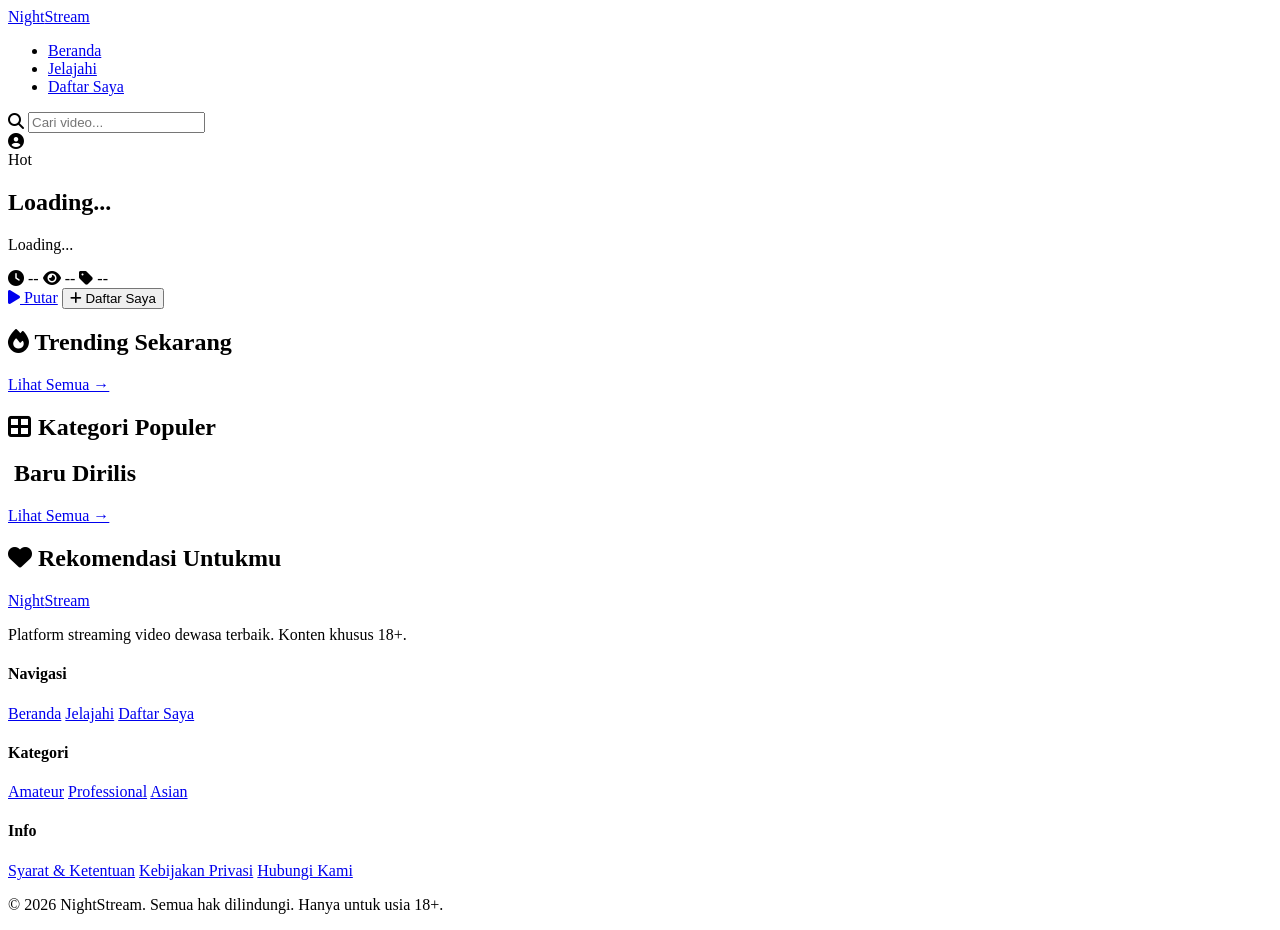
==== index.html @ c6332ea8 "Add main pages and core HTML" ====
<!DOCTYPE html>
<html lang="id">
<head>
  <meta charset="UTF-8" />
  <meta name="viewport" content="width=device-width, initial-scale=1.0" />
  <title>NightStream | Streaming Video Dewasa</title>
  <link rel="stylesheet" href="css/style.css" />
  <link rel="stylesheet" href="https://cdnjs.cloudflare.com/ajax/libs/font-awesome/6.5.0/css/all.min.css" />
</head>
<body>
  <!-- Navbar -->
  <nav class="navbar">
    <div class="nav-left">
      <a href="index.html" class="logo">Night<span>Stream</span></a>
      <ul class="nav-links">
        <li><a href="index.html" class="active">Beranda</a></li>
        <li><a href="pages/browse.html">Jelajahi</a></li>
        <li><a href="pages/mylist.html">Daftar Saya</a></li>
      </ul>
    </div>
    <div class="nav-right">
      <div class="search-box">
        <i class="fas fa-search"></i>
        <input type="text" id="searchInput" placeholder="Cari video..." />
      </div>
      <div class="user-menu">
        <i class="fas fa-user-circle"></i>
      </div>
    </div>
  </nav>

  <!-- Hero Section -->
  <section class="hero" id="hero">
    <div class="hero-overlay"></div>
    <div class="hero-content">
      <span class="badge">Hot</span>
      <h1 id="heroTitle">Loading...</h1>
      <p id="heroDesc">Loading...</p>
      <div class="hero-meta">
        <span id="heroDuration"><i class="fas fa-clock"></i> --</span>
        <span id="heroViews"><i class="fas fa-eye"></i> --</span>
        <span id="heroCategory"><i class="fas fa-tag"></i> --</span>
      </div>
      <div class="hero-actions">
        <a href="#" class="btn btn-primary" id="heroPlay"><i class="fas fa-play"></i> Putar</a>
        <button class="btn btn-secondary" id="heroAdd"><i class="fas fa-plus"></i> Daftar Saya</button>
      </div>
    </div>
  </section>

  <!-- Content Sections -->
  <main class="container">
    <!-- Trending -->
    <section class="section">
      <div class="section-header">
        <h2><i class="fas fa-fire"></i> Trending Sekarang</h2>
        <a href="pages/browse.html" class="see-all">Lihat Semua →</a>
      </div>
      <div class="video-grid" id="trendingGrid"></div>
    </section>

    <!-- Categories Preview -->
    <section class="section">
      <div class="section-header">
        <h2><i class="fas fa-th-large"></i> Kategori Populer</h2>
      </div>
      <div class="category-grid" id="categoryGrid"></div>
    </section>

    <!-- New Releases -->
    <section class="section">
      <div class="section-header">
        <h2><i class="fas fa-sparkles"></i> Baru Dirilis</h2>
        <a href="pages/browse.html?sort=newest" class="see-all">Lihat Semua →</a>
      </div>
      <div class="video-grid" id="newestGrid"></div>
    </section>

    <!-- Recommended -->
    <section class="section">
      <div class="section-header">
        <h2><i class="fas fa-heart"></i> Rekomendasi Untukmu</h2>
      </div>
      <div class="video-grid" id="recommendGrid"></div>
    </section>
  </main>

  <!-- Footer -->
  <footer class="footer">
    <div class="footer-content">
      <div class="footer-brand">
        <a href="index.html" class="logo">Night<span>Stream</span></a>
        <p>Platform streaming video dewasa terbaik. Konten khusus 18+.</p>
      </div>
      <div class="footer-links">
        <div>
          <h4>Navigasi</h4>
          <a href="index.html">Beranda</a>
          <a href="pages/browse.html">Jelajahi</a>
          <a href="pages/mylist.html">Daftar Saya</a>
        </div>
        <div>
          <h4>Kategori</h4>
          <a href="pages/browse.html?cat=amateur">Amateur</a>
          <a href="pages/browse.html?cat=professional">Professional</a>
          <a href="pages/browse.html?cat=asian">Asian</a>
        </div>
        <div>
          <h4>Info</h4>
          <a href="#">Syarat & Ketentuan</a>
          <a href="#">Kebijakan Privasi</a>
          <a href="#">Hubungi Kami</a>
        </div>
      </div>
    </div>
    <div class="footer-bottom">
      <p>© 2026 NightStream. Semua hak dilindungi. Hanya untuk usia 18+.</p>
    </div>
  </footer>

  <script src="data/videos.js"></script>
  <script src="js/components.js"></script>
  <script src="js/app.js"></script>
  <script>
    document.addEventListener('DOMContentLoaded', () => {
      initHomePage();
    });
  </script>
</body>
</html>
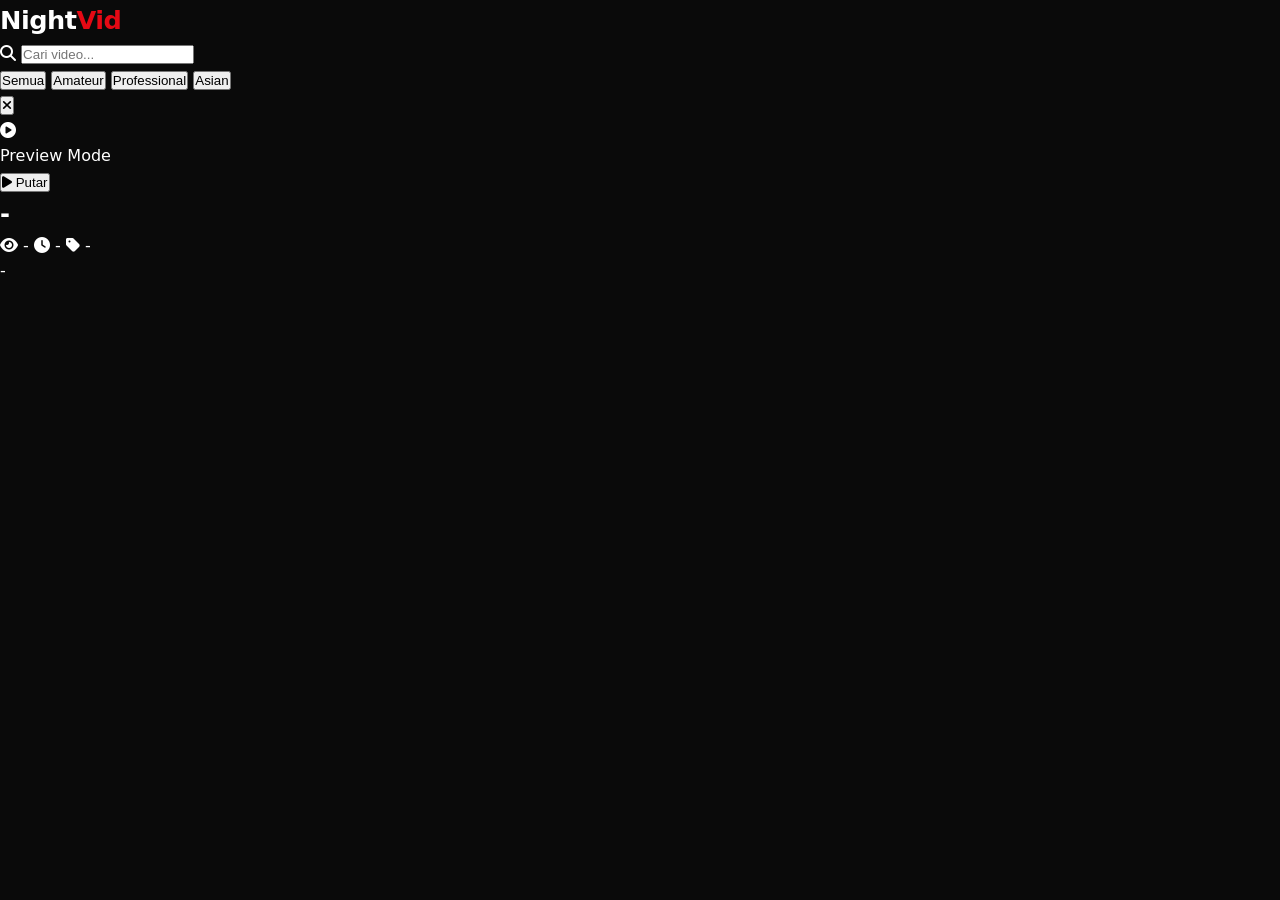
==== commit 57a71cd6: "Simplify site to Vidoy-style: single page, dark + pink, minimal UI" ====
--- a/index.html
+++ b/index.html
@@ -3,128 +3,55 @@
 <head>
   <meta charset="UTF-8" />
   <meta name="viewport" content="width=device-width, initial-scale=1.0" />
-  <title>NightStream | Streaming Video Dewasa</title>
+  <title>NightVid - Video Streaming</title>
   <link rel="stylesheet" href="css/style.css" />
   <link rel="stylesheet" href="https://cdnjs.cloudflare.com/ajax/libs/font-awesome/6.5.0/css/all.min.css" />
 </head>
 <body>
-  <!-- Navbar -->
-  <nav class="navbar">
-    <div class="nav-left">
-      <a href="index.html" class="logo">Night<span>Stream</span></a>
-      <ul class="nav-links">
-        <li><a href="index.html" class="active">Beranda</a></li>
-        <li><a href="pages/browse.html">Jelajahi</a></li>
-        <li><a href="pages/mylist.html">Daftar Saya</a></li>
-      </ul>
+  <header class="header">
+    <a href="index.html" class="logo">Night<span>Vid</span></a>
+    <div class="search-wrap">
+      <i class="fas fa-search"></i>
+      <input type="text" id="search" placeholder="Cari video..." />
     </div>
-    <div class="nav-right">
-      <div class="search-box">
-        <i class="fas fa-search"></i>
-        <input type="text" id="searchInput" placeholder="Cari video..." />
-      </div>
-      <div class="user-menu">
-        <i class="fas fa-user-circle"></i>
+  </header>
+
+  <main class="main">
+    <div class="toolbar">
+      <div class="tabs" id="tabs">
+        <button class="tab active" data-cat="all">Semua</button>
+        <button class="tab" data-cat="amateur">Amateur</button>
+        <button class="tab" data-cat="professional">Professional</button>
+        <button class="tab" data-cat="asian">Asian</button>
       </div>
     </div>
-  </nav>
 
-  <!-- Hero Section -->
-  <section class="hero" id="hero">
-    <div class="hero-overlay"></div>
-    <div class="hero-content">
-      <span class="badge">Hot</span>
-      <h1 id="heroTitle">Loading...</h1>
-      <p id="heroDesc">Loading...</p>
-      <div class="hero-meta">
-        <span id="heroDuration"><i class="fas fa-clock"></i> --</span>
-        <span id="heroViews"><i class="fas fa-eye"></i> --</span>
-        <span id="heroCategory"><i class="fas fa-tag"></i> --</span>
+    <div class="grid" id="grid"></div>
+  </main>
+
+  <div class="modal" id="modal">
+    <div class="modal-box">
+      <button class="close" id="closeBtn"><i class="fas fa-times"></i></button>
+      <div class="player" id="player">
+        <div class="player-inner">
+          <i class="fas fa-play-circle"></i>
+          <p>Preview Mode</p>
+          <button class="play-btn" id="playBtn"><i class="fas fa-play"></i> Putar</button>
+        </div>
       </div>
-      <div class="hero-actions">
-        <a href="#" class="btn btn-primary" id="heroPlay"><i class="fas fa-play"></i> Putar</a>
-        <button class="btn btn-secondary" id="heroAdd"><i class="fas fa-plus"></i> Daftar Saya</button>
+      <div class="info">
+        <h2 id="modalTitle">-</h2>
+        <div class="meta">
+          <span id="modalViews"><i class="fas fa-eye"></i> -</span>
+          <span id="modalDur"><i class="fas fa-clock"></i> -</span>
+          <span id="modalCat"><i class="fas fa-tag"></i> -</span>
+        </div>
+        <p id="modalDesc" class="desc">-</p>
       </div>
     </div>
-  </section>
-
-  <!-- Content Sections -->
-  <main class="container">
-    <!-- Trending -->
-    <section class="section">
-      <div class="section-header">
-        <h2><i class="fas fa-fire"></i> Trending Sekarang</h2>
-        <a href="pages/browse.html" class="see-all">Lihat Semua →</a>
-      </div>
-      <div class="video-grid" id="trendingGrid"></div>
-    </section>
-
-    <!-- Categories Preview -->
-    <section class="section">
-      <div class="section-header">
-        <h2><i class="fas fa-th-large"></i> Kategori Populer</h2>
-      </div>
-      <div class="category-grid" id="categoryGrid"></div>
-    </section>
-
-    <!-- New Releases -->
-    <section class="section">
-      <div class="section-header">
-        <h2><i class="fas fa-sparkles"></i> Baru Dirilis</h2>
-        <a href="pages/browse.html?sort=newest" class="see-all">Lihat Semua →</a>
-      </div>
-      <div class="video-grid" id="newestGrid"></div>
-    </section>
-
-    <!-- Recommended -->
-    <section class="section">
-      <div class="section-header">
-        <h2><i class="fas fa-heart"></i> Rekomendasi Untukmu</h2>
-      </div>
-      <div class="video-grid" id="recommendGrid"></div>
-    </section>
-  </main>
-
-  <!-- Footer -->
-  <footer class="footer">
-    <div class="footer-content">
-      <div class="footer-brand">
-        <a href="index.html" class="logo">Night<span>Stream</span></a>
-        <p>Platform streaming video dewasa terbaik. Konten khusus 18+.</p>
-      </div>
-      <div class="footer-links">
-        <div>
-          <h4>Navigasi</h4>
-          <a href="index.html">Beranda</a>
-          <a href="pages/browse.html">Jelajahi</a>
-          <a href="pages/mylist.html">Daftar Saya</a>
-        </div>
-        <div>
-          <h4>Kategori</h4>
-          <a href="pages/browse.html?cat=amateur">Amateur</a>
-          <a href="pages/browse.html?cat=professional">Professional</a>
-          <a href="pages/browse.html?cat=asian">Asian</a>
-        </div>
-        <div>
-          <h4>Info</h4>
-          <a href="#">Syarat & Ketentuan</a>
-          <a href="#">Kebijakan Privasi</a>
-          <a href="#">Hubungi Kami</a>
-        </div>
-      </div>
-    </div>
-    <div class="footer-bottom">
-      <p>© 2026 NightStream. Semua hak dilindungi. Hanya untuk usia 18+.</p>
-    </div>
-  </footer>
+  </div>
 
   <script src="data/videos.js"></script>
-  <script src="js/components.js"></script>
   <script src="js/app.js"></script>
-  <script>
-    document.addEventListener('DOMContentLoaded', () => {
-      initHomePage();
-    });
-  </script>
 </body>
 </html>
--- a/css/style.css
+++ b/css/style.css
@@ -0,0 +1,142 @@
+/* ===== RESET & BASE ===== */
+* { margin: 0; padding: 0; box-sizing: border-box; }
+:root {
+  --bg-primary: #0a0a0a; --bg-secondary: #141414; --bg-card: #1a1a1a; --bg-hover: #252525;
+  --accent: #e50914; --accent-hover: #f40612; --text-primary: #ffffff; --text-secondary: #b3b3b3;
+  --text-muted: #808080; --border: #2a2a2a; --radius: 8px; --shadow: 0 4px 20px rgba(0,0,0,0.5);
+  --transition: all 0.3s ease;
+}
+body { font-family: 'Segoe UI', system-ui, -apple-system, sans-serif; background: var(--bg-primary); color: var(--text-primary); line-height: 1.6; min-height: 100vh; }
+a { text-decoration: none; color: inherit; transition: var(--transition); }
+img { max-width: 100%; display: block; }
+
+/* ===== NAVBAR ===== */
+.navbar { position: fixed; top: 0; left: 0; right: 0; z-index: 1000; display: flex; justify-content: space-between; align-items: center; padding: 0.8rem 4%; background: linear-gradient(to bottom, rgba(0,0,0,0.9), transparent); transition: var(--transition); }
+.navbar.scrolled { background: rgba(10,10,10,0.95); backdrop-filter: blur(10px); box-shadow: 0 2px 20px rgba(0,0,0,0.5); }
+.nav-left { display: flex; align-items: center; gap: 2.5rem; }
+.logo { font-size: 1.6rem; font-weight: 800; letter-spacing: -0.5px; }
+.logo span { color: var(--accent); }
+.nav-links { display: flex; list-style: none; gap: 1.5rem; }
+.nav-links a { color: var(--text-secondary); font-size: 0.95rem; font-weight: 500; }
+.nav-links a:hover, .nav-links a.active { color: var(--text-primary); }
+.nav-right { display: flex; align-items: center; gap: 1.2rem; }
+.search-box { position: relative; display: flex; align-items: center; }
+.search-box i { position: absolute; left: 12px; color: var(--text-muted); font-size: 0.9rem; }
+.search-box input { background: rgba(255,255,255,0.08); border: 1px solid transparent; border-radius: 20px; padding: 0.5rem 1rem 0.5rem 2.2rem; color: var(--text-primary); font-size: 0.9rem; width: 200px; transition: var(--transition); }
+.search-box input:focus { outline: none; background: rgba(255,255,255,0.12); border-color: var(--accent); width: 260px; }
+.user-menu i { font-size: 1.6rem; color: var(--text-secondary); cursor: pointer; }
+.user-menu i:hover { color: var(--text-primary); }
+
+/* ===== HERO ===== */
+.hero { position: relative; height: 75vh; min-height: 480px; background-size: cover; background-position: center top; display: flex; align-items: flex-end; padding: 0 4% 4rem; }
+.hero-overlay { position: absolute; inset: 0; background: linear-gradient(to top, var(--bg-primary) 0%, rgba(10,10,10,0.6) 40%, rgba(10,10,10,0.3) 70%, transparent 100%); }
+.hero-content { position: relative; z-index: 2; max-width: 600px; }
+.badge { display: inline-block; background: var(--accent); color: white; font-size: 0.75rem; font-weight: 700; padding: 0.25rem 0.7rem; border-radius: 4px; text-transform: uppercase; letter-spacing: 0.5px; margin-bottom: 0.8rem; }
+.hero-content h1 { font-size: 2.8rem; font-weight: 800; line-height: 1.15; margin-bottom: 0.8rem; text-shadow: 0 2px 10px rgba(0,0,0,0.5); }
+.hero-content p { color: var(--text-secondary); font-size: 1.05rem; margin-bottom: 1rem; display: -webkit-box; -webkit-line-clamp: 3; -webkit-box-orient: vertical; overflow: hidden; }
+.hero-meta { display: flex; gap: 1.2rem; margin-bottom: 1.5rem; font-size: 0.9rem; color: var(--text-secondary); }
+.hero-meta i { margin-right: 0.3rem; color: var(--accent); }
+.hero-actions { display: flex; gap: 0.8rem; }
+
+/* ===== BUTTONS ===== */
+.btn { display: inline-flex; align-items: center; gap: 0.5rem; padding: 0.7rem 1.4rem; border-radius: 6px; font-weight: 600; font-size: 0.95rem; border: none; cursor: pointer; transition: var(--transition); }
+.btn-primary { background: var(--accent); color: white; }
+.btn-primary:hover { background: var(--accent-hover); transform: scale(1.03); }
+.btn-secondary { background: rgba(255,255,255,0.15); color: white; backdrop-filter: blur(5px); }
+.btn-secondary:hover { background: rgba(255,255,255,0.25); }
+.btn-outline { background: transparent; border: 1px solid var(--border); color: var(--text-primary); }
+.btn-outline:hover { border-color: var(--accent); color: var(--accent); }
+
+/* ===== CONTAINER & SECTIONS ===== */
+.container { padding: 2rem 4%; max-width: 1600px; margin: 0 auto; }
+.section { margin-bottom: 3rem; }
+.section-header { display: flex; justify-content: space-between; align-items: center; margin-bottom: 1.2rem; }
+.section-header h2 { font-size: 1.4rem; font-weight: 700; display: flex; align-items: center; gap: 0.5rem; }
+.section-header h2 i { color: var(--accent); }
+.see-all { color: var(--text-secondary); font-size: 0.9rem; }
+.see-all:hover { color: var(--accent); }
+
+/* ===== VIDEO GRID ===== */
+.video-grid { display: grid; grid-template-columns: repeat(auto-fill, minmax(220px, 1fr)); gap: 1.2rem; }
+.video-card { background: var(--bg-card); border-radius: var(--radius); overflow: hidden; transition: var(--transition); cursor: pointer; position: relative; }
+.video-card:hover { transform: translateY(-6px); box-shadow: var(--shadow); background: var(--bg-hover); }
+.video-thumb { position: relative; aspect-ratio: 16/9; overflow: hidden; background: #111; }
+.video-thumb img { width: 100%; height: 100%; object-fit: cover; transition: var(--transition); }
+.video-card:hover .video-thumb img { transform: scale(1.08); }
+.video-duration { position: absolute; bottom: 8px; right: 8px; background: rgba(0,0,0,0.85); color: white; font-size: 0.75rem; font-weight: 600; padding: 2px 6px; border-radius: 3px; }
+.video-quality { position: absolute; top: 8px; left: 8px; background: var(--accent); color: white; font-size: 0.7rem; font-weight: 700; padding: 2px 6px; border-radius: 3px; }
+.video-info { padding: 0.9rem; }
+.video-title { font-size: 0.95rem; font-weight: 600; margin-bottom: 0.4rem; display: -webkit-box; -webkit-line-clamp: 2; -webkit-box-orient: vertical; overflow: hidden; line-height: 1.3; }
+.video-meta { display: flex; justify-content: space-between; font-size: 0.8rem; color: var(--text-muted); }
+.video-meta .views i { margin-right: 3px; }
+
+/* ===== CATEGORY GRID ===== */
+.category-grid { display: grid; grid-template-columns: repeat(auto-fill, minmax(160px, 1fr)); gap: 1rem; }
+.category-card { position: relative; aspect-ratio: 1; border-radius: var(--radius); overflow: hidden; cursor: pointer; background: var(--bg-card); }
+.category-card img { width: 100%; height: 100%; object-fit: cover; opacity: 0.7; transition: var(--transition); }
+.category-card:hover img { opacity: 0.9; transform: scale(1.1); }
+.category-name { position: absolute; bottom: 0; left: 0; right: 0; padding: 1rem 0.8rem; background: linear-gradient(transparent, rgba(0,0,0,0.9)); font-weight: 700; font-size: 1rem; text-align: center; }
+
+/* ===== BROWSE / PAGE HEADER ===== */
+.page-header { padding: 6rem 4% 1.5rem; background: linear-gradient(to bottom, #1a0000, var(--bg-primary)); }
+.page-header h1 { font-size: 2rem; margin-bottom: 0.5rem; }
+.filters { display: flex; flex-wrap: wrap; gap: 0.8rem; margin-top: 1.2rem; }
+.filter-btn { background: var(--bg-card); border: 1px solid var(--border); color: var(--text-secondary); padding: 0.45rem 1rem; border-radius: 20px; font-size: 0.85rem; cursor: pointer; transition: var(--transition); }
+.filter-btn:hover, .filter-btn.active { background: var(--accent); border-color: var(--accent); color: white; }
+.sort-select { background: var(--bg-card); border: 1px solid var(--border); color: var(--text-primary); padding: 0.45rem 1rem; border-radius: 6px; font-size: 0.85rem; margin-left: auto; }
+
+/* ===== WATCH PAGE ===== */
+.watch-container { display: grid; grid-template-columns: 1fr 360px; gap: 1.5rem; padding: 5.5rem 4% 2rem; max-width: 1600px; margin: 0 auto; }
+.player-wrapper { background: #000; border-radius: var(--radius); overflow: hidden; aspect-ratio: 16/9; position: relative; }
+.player-wrapper video, .player-placeholder { width: 100%; height: 100%; object-fit: contain; background: #000; }
+.player-placeholder { display: flex; flex-direction: column; align-items: center; justify-content: center; color: var(--text-muted); gap: 1rem; }
+.player-placeholder i { font-size: 4rem; color: var(--accent); }
+.video-details { margin-top: 1.2rem; }
+.video-details h1 { font-size: 1.5rem; margin-bottom: 0.6rem; }
+.video-stats { display: flex; gap: 1.5rem; color: var(--text-secondary); font-size: 0.9rem; margin-bottom: 1rem; }
+.video-actions { display: flex; gap: 0.8rem; margin-bottom: 1.2rem; }
+.video-description { color: var(--text-secondary); font-size: 0.95rem; line-height: 1.6; background: var(--bg-card); padding: 1rem; border-radius: var(--radius); }
+.related-videos h3 { margin-bottom: 1rem; font-size: 1.1rem; }
+.related-list { display: flex; flex-direction: column; gap: 0.8rem; }
+.related-item { display: flex; gap: 0.8rem; cursor: pointer; padding: 0.4rem; border-radius: 6px; transition: var(--transition); }
+.related-item:hover { background: var(--bg-card); }
+.related-thumb { width: 140px; aspect-ratio: 16/9; border-radius: 4px; overflow: hidden; flex-shrink: 0; position: relative; }
+.related-thumb img { width: 100%; height: 100%; object-fit: cover; }
+.related-info h4 { font-size: 0.9rem; margin-bottom: 0.3rem; display: -webkit-box; -webkit-line-clamp: 2; -webkit-box-orient: vertical; overflow: hidden; }
+.related-info span { font-size: 0.8rem; color: var(--text-muted); }
+
+/* ===== MY LIST / EMPTY ===== */
+.empty-state { text-align: center; padding: 4rem 2rem; color: var(--text-muted); }
+.empty-state i { font-size: 4rem; margin-bottom: 1rem; color: var(--border); }
+.empty-state h3 { margin-bottom: 0.5rem; color: var(--text-secondary); }
+
+/* ===== FOOTER ===== */
+.footer { background: var(--bg-secondary); padding: 3rem 4% 1.5rem; margin-top: 3rem; border-top: 1px solid var(--border); }
+.footer-content { display: grid; grid-template-columns: 1.5fr 2fr; gap: 3rem; max-width: 1400px; margin: 0 auto 2rem; }
+.footer-brand p { color: var(--text-muted); margin-top: 0.8rem; font-size: 0.9rem; max-width: 280px; }
+.footer-links { display: grid; grid-template-columns: repeat(3, 1fr); gap: 2rem; }
+.footer-links h4 { font-size: 0.95rem; margin-bottom: 0.8rem; color: var(--text-primary); }
+.footer-links a { display: block; color: var(--text-muted); font-size: 0.9rem; margin-bottom: 0.4rem; }
+.footer-links a:hover { color: var(--accent); }
+.footer-bottom { text-align: center; padding-top: 1.5rem; border-top: 1px solid var(--border); color: var(--text-muted); font-size: 0.85rem; }
+
+/* ===== TOAST ===== */
+.toast { position: fixed; bottom: 2rem; right: 2rem; background: var(--bg-card); color: white; padding: 0.9rem 1.4rem; border-radius: 8px; box-shadow: var(--shadow); z-index: 9999; display: flex; align-items: center; gap: 0.6rem; transform: translateY(100px); opacity: 0; transition: var(--transition); border-left: 4px solid var(--accent); }
+.toast.show { transform: translateY(0); opacity: 1; }
+
+/* ===== RESPONSIVE ===== */
+@media (max-width: 1024px) { .watch-container { grid-template-columns: 1fr; } .related-videos { order: 2; } }
+@media (max-width: 768px) {
+  .nav-links { display: none; }
+  .hero-content h1 { font-size: 1.8rem; }
+  .video-grid { grid-template-columns: repeat(auto-fill, minmax(160px, 1fr)); gap: 0.8rem; }
+  .footer-content { grid-template-columns: 1fr; }
+  .footer-links { grid-template-columns: 1fr 1fr; }
+  .search-box input { width: 140px; }
+  .search-box input:focus { width: 180px; }
+}
+@media (max-width: 480px) {
+  .hero { height: 60vh; padding-bottom: 2rem; }
+  .hero-actions { flex-direction: column; }
+  .btn { width: 100%; justify-content: center; }
+}
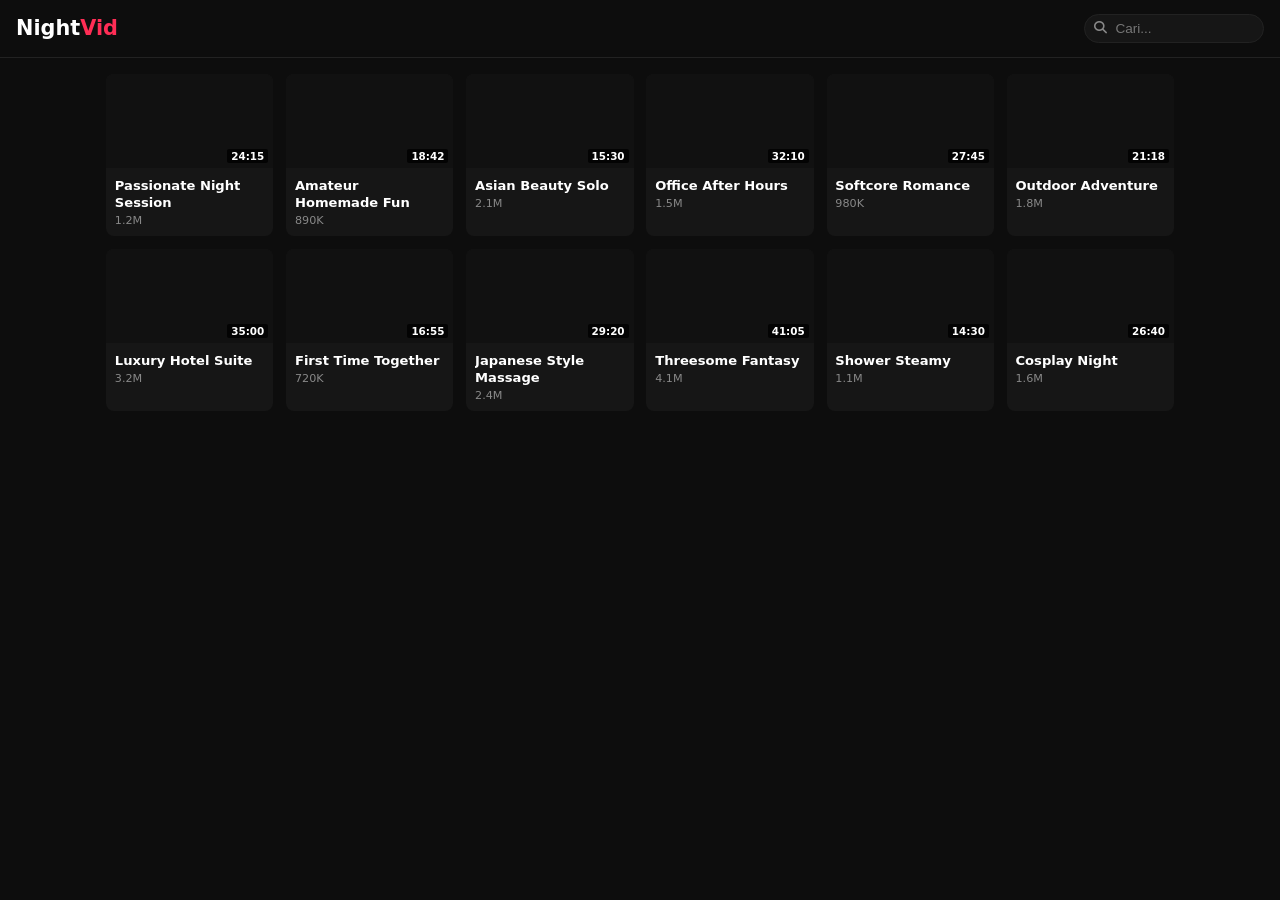
==== commit 2f39a176: "Ultra simple: no tabs, no login, pure grid + modal player" ====
--- a/index.html
+++ b/index.html
@@ -3,7 +3,7 @@
 <head>
   <meta charset="UTF-8" />
   <meta name="viewport" content="width=device-width, initial-scale=1.0" />
-  <title>NightVid - Video Streaming</title>
+  <title>NightVid</title>
   <link rel="stylesheet" href="css/style.css" />
   <link rel="stylesheet" href="https://cdnjs.cloudflare.com/ajax/libs/font-awesome/6.5.0/css/all.min.css" />
 </head>
@@ -12,41 +12,27 @@
     <a href="index.html" class="logo">Night<span>Vid</span></a>
     <div class="search-wrap">
       <i class="fas fa-search"></i>
-      <input type="text" id="search" placeholder="Cari video..." />
+      <input type="text" id="search" placeholder="Cari..." />
     </div>
   </header>
 
   <main class="main">
-    <div class="toolbar">
-      <div class="tabs" id="tabs">
-        <button class="tab active" data-cat="all">Semua</button>
-        <button class="tab" data-cat="amateur">Amateur</button>
-        <button class="tab" data-cat="professional">Professional</button>
-        <button class="tab" data-cat="asian">Asian</button>
-      </div>
-    </div>
-
     <div class="grid" id="grid"></div>
   </main>
 
   <div class="modal" id="modal">
     <div class="modal-box">
-      <button class="close" id="closeBtn"><i class="fas fa-times"></i></button>
-      <div class="player" id="player">
+      <button class="close" id="closeBtn">&times;</button>
+      <div class="player">
         <div class="player-inner">
           <i class="fas fa-play-circle"></i>
-          <p>Preview Mode</p>
-          <button class="play-btn" id="playBtn"><i class="fas fa-play"></i> Putar</button>
+          <p>Preview</p>
+          <button class="play-btn" id="playBtn">Putar</button>
         </div>
       </div>
       <div class="info">
         <h2 id="modalTitle">-</h2>
-        <div class="meta">
-          <span id="modalViews"><i class="fas fa-eye"></i> -</span>
-          <span id="modalDur"><i class="fas fa-clock"></i> -</span>
-          <span id="modalCat"><i class="fas fa-tag"></i> -</span>
-        </div>
-        <p id="modalDesc" class="desc">-</p>
+        <p id="modalMeta" class="meta">-</p>
       </div>
     </div>
   </div>
--- a/css/style.css
+++ b/css/style.css
@@ -1,142 +1,40 @@
-/* ===== RESET & BASE ===== */
-* { margin: 0; padding: 0; box-sizing: border-box; }
-:root {
-  --bg-primary: #0a0a0a; --bg-secondary: #141414; --bg-card: #1a1a1a; --bg-hover: #252525;
-  --accent: #e50914; --accent-hover: #f40612; --text-primary: #ffffff; --text-secondary: #b3b3b3;
-  --text-muted: #808080; --border: #2a2a2a; --radius: 8px; --shadow: 0 4px 20px rgba(0,0,0,0.5);
-  --transition: all 0.3s ease;
-}
-body { font-family: 'Segoe UI', system-ui, -apple-system, sans-serif; background: var(--bg-primary); color: var(--text-primary); line-height: 1.6; min-height: 100vh; }
-a { text-decoration: none; color: inherit; transition: var(--transition); }
-img { max-width: 100%; display: block; }
+*{margin:0;padding:0;box-sizing:border-box}
+:root{--bg:#0d0d0d;--card:#161616;--hover:#1f1f1f;--pink:#ff2d55;--text:#fff;--muted:#888;--border:#222}
+body{font-family:system-ui,-apple-system,sans-serif;background:var(--bg);color:var(--text);min-height:100vh}
 
-/* ===== NAVBAR ===== */
-.navbar { position: fixed; top: 0; left: 0; right: 0; z-index: 1000; display: flex; justify-content: space-between; align-items: center; padding: 0.8rem 4%; background: linear-gradient(to bottom, rgba(0,0,0,0.9), transparent); transition: var(--transition); }
-.navbar.scrolled { background: rgba(10,10,10,0.95); backdrop-filter: blur(10px); box-shadow: 0 2px 20px rgba(0,0,0,0.5); }
-.nav-left { display: flex; align-items: center; gap: 2.5rem; }
-.logo { font-size: 1.6rem; font-weight: 800; letter-spacing: -0.5px; }
-.logo span { color: var(--accent); }
-.nav-links { display: flex; list-style: none; gap: 1.5rem; }
-.nav-links a { color: var(--text-secondary); font-size: 0.95rem; font-weight: 500; }
-.nav-links a:hover, .nav-links a.active { color: var(--text-primary); }
-.nav-right { display: flex; align-items: center; gap: 1.2rem; }
-.search-box { position: relative; display: flex; align-items: center; }
-.search-box i { position: absolute; left: 12px; color: var(--text-muted); font-size: 0.9rem; }
-.search-box input { background: rgba(255,255,255,0.08); border: 1px solid transparent; border-radius: 20px; padding: 0.5rem 1rem 0.5rem 2.2rem; color: var(--text-primary); font-size: 0.9rem; width: 200px; transition: var(--transition); }
-.search-box input:focus { outline: none; background: rgba(255,255,255,0.12); border-color: var(--accent); width: 260px; }
-.user-menu i { font-size: 1.6rem; color: var(--text-secondary); cursor: pointer; }
-.user-menu i:hover { color: var(--text-primary); }
+.header{position:sticky;top:0;z-index:100;display:flex;align-items:center;justify-content:space-between;padding:.85rem 1rem;background:rgba(13,13,13,.95);border-bottom:1px solid var(--border)}
+.logo{font-size:1.3rem;font-weight:800;color:#fff;text-decoration:none}.logo span{color:var(--pink)}
+.search-wrap{position:relative;width:180px}
+.search-wrap i{position:absolute;left:10px;top:50%;transform:translateY(-50%);color:var(--muted);font-size:.8rem}
+.search-wrap input{width:100%;background:var(--card);border:1px solid var(--border);border-radius:18px;padding:.4rem .8rem .4rem 1.9rem;color:#fff;font-size:.85rem;outline:none}
+.search-wrap input:focus{border-color:var(--pink)}
 
-/* ===== HERO ===== */
-.hero { position: relative; height: 75vh; min-height: 480px; background-size: cover; background-position: center top; display: flex; align-items: flex-end; padding: 0 4% 4rem; }
-.hero-overlay { position: absolute; inset: 0; background: linear-gradient(to top, var(--bg-primary) 0%, rgba(10,10,10,0.6) 40%, rgba(10,10,10,0.3) 70%, transparent 100%); }
-.hero-content { position: relative; z-index: 2; max-width: 600px; }
-.badge { display: inline-block; background: var(--accent); color: white; font-size: 0.75rem; font-weight: 700; padding: 0.25rem 0.7rem; border-radius: 4px; text-transform: uppercase; letter-spacing: 0.5px; margin-bottom: 0.8rem; }
-.hero-content h1 { font-size: 2.8rem; font-weight: 800; line-height: 1.15; margin-bottom: 0.8rem; text-shadow: 0 2px 10px rgba(0,0,0,0.5); }
-.hero-content p { color: var(--text-secondary); font-size: 1.05rem; margin-bottom: 1rem; display: -webkit-box; -webkit-line-clamp: 3; -webkit-box-orient: vertical; overflow: hidden; }
-.hero-meta { display: flex; gap: 1.2rem; margin-bottom: 1.5rem; font-size: 0.9rem; color: var(--text-secondary); }
-.hero-meta i { margin-right: 0.3rem; color: var(--accent); }
-.hero-actions { display: flex; gap: 0.8rem; }
+.main{padding:1rem;max-width:1100px;margin:0 auto}
+.grid{display:grid;grid-template-columns:repeat(auto-fill,minmax(160px,1fr));gap:.8rem}
 
-/* ===== BUTTONS ===== */
-.btn { display: inline-flex; align-items: center; gap: 0.5rem; padding: 0.7rem 1.4rem; border-radius: 6px; font-weight: 600; font-size: 0.95rem; border: none; cursor: pointer; transition: var(--transition); }
-.btn-primary { background: var(--accent); color: white; }
-.btn-primary:hover { background: var(--accent-hover); transform: scale(1.03); }
-.btn-secondary { background: rgba(255,255,255,0.15); color: white; backdrop-filter: blur(5px); }
-.btn-secondary:hover { background: rgba(255,255,255,0.25); }
-.btn-outline { background: transparent; border: 1px solid var(--border); color: var(--text-primary); }
-.btn-outline:hover { border-color: var(--accent); color: var(--accent); }
+.card{background:var(--card);border-radius:8px;overflow:hidden;cursor:pointer;transition:.2s}
+.card:hover{transform:translateY(-3px);background:var(--hover)}
+.thumb{position:relative;aspect-ratio:16/9;background:#111;overflow:hidden}
+.thumb img{width:100%;height:100%;object-fit:cover;display:block}
+.dur{position:absolute;bottom:5px;right:5px;background:rgba(0,0,0,.85);color:#fff;font-size:.65rem;font-weight:600;padding:1px 4px;border-radius:2px}
+.card-body{padding:.55rem}
+.card-title{font-size:.82rem;font-weight:600;line-height:1.3;display:-webkit-box;-webkit-line-clamp:2;-webkit-box-orient:vertical;overflow:hidden}
+.card-meta{font-size:.7rem;color:var(--muted);margin-top:.2rem}
 
-/* ===== CONTAINER & SECTIONS ===== */
-.container { padding: 2rem 4%; max-width: 1600px; margin: 0 auto; }
-.section { margin-bottom: 3rem; }
-.section-header { display: flex; justify-content: space-between; align-items: center; margin-bottom: 1.2rem; }
-.section-header h2 { font-size: 1.4rem; font-weight: 700; display: flex; align-items: center; gap: 0.5rem; }
-.section-header h2 i { color: var(--accent); }
-.see-all { color: var(--text-secondary); font-size: 0.9rem; }
-.see-all:hover { color: var(--accent); }
+.modal{display:none;position:fixed;inset:0;background:rgba(0,0,0,.9);z-index:200;align-items:center;justify-content:center;padding:1rem}
+.modal.show{display:flex}
+.modal-box{background:var(--card);border-radius:10px;width:100%;max-width:680px;position:relative;overflow:hidden}
+.close{position:absolute;top:8px;right:10px;background:rgba(0,0,0,.6);border:none;color:#fff;width:28px;height:28px;border-radius:50%;cursor:pointer;z-index:5;font-size:1.1rem;line-height:1}
+.close:hover{background:var(--pink)}
+.player{aspect-ratio:16/9;background:#000;display:flex;align-items:center;justify-content:center}
+.player-inner{text-align:center;color:var(--muted)}
+.player-inner i{font-size:3rem;color:var(--pink);display:block;margin-bottom:.4rem}
+.player-inner p{margin-bottom:.8rem;font-size:.85rem}
+.play-btn{background:var(--pink);color:#fff;border:none;padding:.5rem 1.2rem;border-radius:5px;font-weight:600;font-size:.85rem;cursor:pointer}
+.info{padding:.9rem 1rem 1.1rem}
+.info h2{font-size:1.05rem;margin-bottom:.3rem}
+.meta{font-size:.8rem;color:var(--muted)}
 
-/* ===== VIDEO GRID ===== */
-.video-grid { display: grid; grid-template-columns: repeat(auto-fill, minmax(220px, 1fr)); gap: 1.2rem; }
-.video-card { background: var(--bg-card); border-radius: var(--radius); overflow: hidden; transition: var(--transition); cursor: pointer; position: relative; }
-.video-card:hover { transform: translateY(-6px); box-shadow: var(--shadow); background: var(--bg-hover); }
-.video-thumb { position: relative; aspect-ratio: 16/9; overflow: hidden; background: #111; }
-.video-thumb img { width: 100%; height: 100%; object-fit: cover; transition: var(--transition); }
-.video-card:hover .video-thumb img { transform: scale(1.08); }
-.video-duration { position: absolute; bottom: 8px; right: 8px; background: rgba(0,0,0,0.85); color: white; font-size: 0.75rem; font-weight: 600; padding: 2px 6px; border-radius: 3px; }
-.video-quality { position: absolute; top: 8px; left: 8px; background: var(--accent); color: white; font-size: 0.7rem; font-weight: 700; padding: 2px 6px; border-radius: 3px; }
-.video-info { padding: 0.9rem; }
-.video-title { font-size: 0.95rem; font-weight: 600; margin-bottom: 0.4rem; display: -webkit-box; -webkit-line-clamp: 2; -webkit-box-orient: vertical; overflow: hidden; line-height: 1.3; }
-.video-meta { display: flex; justify-content: space-between; font-size: 0.8rem; color: var(--text-muted); }
-.video-meta .views i { margin-right: 3px; }
+.empty{grid-column:1/-1;text-align:center;padding:2.5rem;color:var(--muted)}
 
-/* ===== CATEGORY GRID ===== */
-.category-grid { display: grid; grid-template-columns: repeat(auto-fill, minmax(160px, 1fr)); gap: 1rem; }
-.category-card { position: relative; aspect-ratio: 1; border-radius: var(--radius); overflow: hidden; cursor: pointer; background: var(--bg-card); }
-.category-card img { width: 100%; height: 100%; object-fit: cover; opacity: 0.7; transition: var(--transition); }
-.category-card:hover img { opacity: 0.9; transform: scale(1.1); }
-.category-name { position: absolute; bottom: 0; left: 0; right: 0; padding: 1rem 0.8rem; background: linear-gradient(transparent, rgba(0,0,0,0.9)); font-weight: 700; font-size: 1rem; text-align: center; }
-
-/* ===== BROWSE / PAGE HEADER ===== */
-.page-header { padding: 6rem 4% 1.5rem; background: linear-gradient(to bottom, #1a0000, var(--bg-primary)); }
-.page-header h1 { font-size: 2rem; margin-bottom: 0.5rem; }
-.filters { display: flex; flex-wrap: wrap; gap: 0.8rem; margin-top: 1.2rem; }
-.filter-btn { background: var(--bg-card); border: 1px solid var(--border); color: var(--text-secondary); padding: 0.45rem 1rem; border-radius: 20px; font-size: 0.85rem; cursor: pointer; transition: var(--transition); }
-.filter-btn:hover, .filter-btn.active { background: var(--accent); border-color: var(--accent); color: white; }
-.sort-select { background: var(--bg-card); border: 1px solid var(--border); color: var(--text-primary); padding: 0.45rem 1rem; border-radius: 6px; font-size: 0.85rem; margin-left: auto; }
-
-/* ===== WATCH PAGE ===== */
-.watch-container { display: grid; grid-template-columns: 1fr 360px; gap: 1.5rem; padding: 5.5rem 4% 2rem; max-width: 1600px; margin: 0 auto; }
-.player-wrapper { background: #000; border-radius: var(--radius); overflow: hidden; aspect-ratio: 16/9; position: relative; }
-.player-wrapper video, .player-placeholder { width: 100%; height: 100%; object-fit: contain; background: #000; }
-.player-placeholder { display: flex; flex-direction: column; align-items: center; justify-content: center; color: var(--text-muted); gap: 1rem; }
-.player-placeholder i { font-size: 4rem; color: var(--accent); }
-.video-details { margin-top: 1.2rem; }
-.video-details h1 { font-size: 1.5rem; margin-bottom: 0.6rem; }
-.video-stats { display: flex; gap: 1.5rem; color: var(--text-secondary); font-size: 0.9rem; margin-bottom: 1rem; }
-.video-actions { display: flex; gap: 0.8rem; margin-bottom: 1.2rem; }
-.video-description { color: var(--text-secondary); font-size: 0.95rem; line-height: 1.6; background: var(--bg-card); padding: 1rem; border-radius: var(--radius); }
-.related-videos h3 { margin-bottom: 1rem; font-size: 1.1rem; }
-.related-list { display: flex; flex-direction: column; gap: 0.8rem; }
-.related-item { display: flex; gap: 0.8rem; cursor: pointer; padding: 0.4rem; border-radius: 6px; transition: var(--transition); }
-.related-item:hover { background: var(--bg-card); }
-.related-thumb { width: 140px; aspect-ratio: 16/9; border-radius: 4px; overflow: hidden; flex-shrink: 0; position: relative; }
-.related-thumb img { width: 100%; height: 100%; object-fit: cover; }
-.related-info h4 { font-size: 0.9rem; margin-bottom: 0.3rem; display: -webkit-box; -webkit-line-clamp: 2; -webkit-box-orient: vertical; overflow: hidden; }
-.related-info span { font-size: 0.8rem; color: var(--text-muted); }
-
-/* ===== MY LIST / EMPTY ===== */
-.empty-state { text-align: center; padding: 4rem 2rem; color: var(--text-muted); }
-.empty-state i { font-size: 4rem; margin-bottom: 1rem; color: var(--border); }
-.empty-state h3 { margin-bottom: 0.5rem; color: var(--text-secondary); }
-
-/* ===== FOOTER ===== */
-.footer { background: var(--bg-secondary); padding: 3rem 4% 1.5rem; margin-top: 3rem; border-top: 1px solid var(--border); }
-.footer-content { display: grid; grid-template-columns: 1.5fr 2fr; gap: 3rem; max-width: 1400px; margin: 0 auto 2rem; }
-.footer-brand p { color: var(--text-muted); margin-top: 0.8rem; font-size: 0.9rem; max-width: 280px; }
-.footer-links { display: grid; grid-template-columns: repeat(3, 1fr); gap: 2rem; }
-.footer-links h4 { font-size: 0.95rem; margin-bottom: 0.8rem; color: var(--text-primary); }
-.footer-links a { display: block; color: var(--text-muted); font-size: 0.9rem; margin-bottom: 0.4rem; }
-.footer-links a:hover { color: var(--accent); }
-.footer-bottom { text-align: center; padding-top: 1.5rem; border-top: 1px solid var(--border); color: var(--text-muted); font-size: 0.85rem; }
-
-/* ===== TOAST ===== */
-.toast { position: fixed; bottom: 2rem; right: 2rem; background: var(--bg-card); color: white; padding: 0.9rem 1.4rem; border-radius: 8px; box-shadow: var(--shadow); z-index: 9999; display: flex; align-items: center; gap: 0.6rem; transform: translateY(100px); opacity: 0; transition: var(--transition); border-left: 4px solid var(--accent); }
-.toast.show { transform: translateY(0); opacity: 1; }
-
-/* ===== RESPONSIVE ===== */
-@media (max-width: 1024px) { .watch-container { grid-template-columns: 1fr; } .related-videos { order: 2; } }
-@media (max-width: 768px) {
-  .nav-links { display: none; }
-  .hero-content h1 { font-size: 1.8rem; }
-  .video-grid { grid-template-columns: repeat(auto-fill, minmax(160px, 1fr)); gap: 0.8rem; }
-  .footer-content { grid-template-columns: 1fr; }
-  .footer-links { grid-template-columns: 1fr 1fr; }
-  .search-box input { width: 140px; }
-  .search-box input:focus { width: 180px; }
-}
-@media (max-width: 480px) {
-  .hero { height: 60vh; padding-bottom: 2rem; }
-  .hero-actions { flex-direction: column; }
-  .btn { width: 100%; justify-content: center; }
-}
+@media(max-width:480px){.search-wrap{width:120px}.grid{grid-template-columns:repeat(2,1fr);gap:.6rem}}
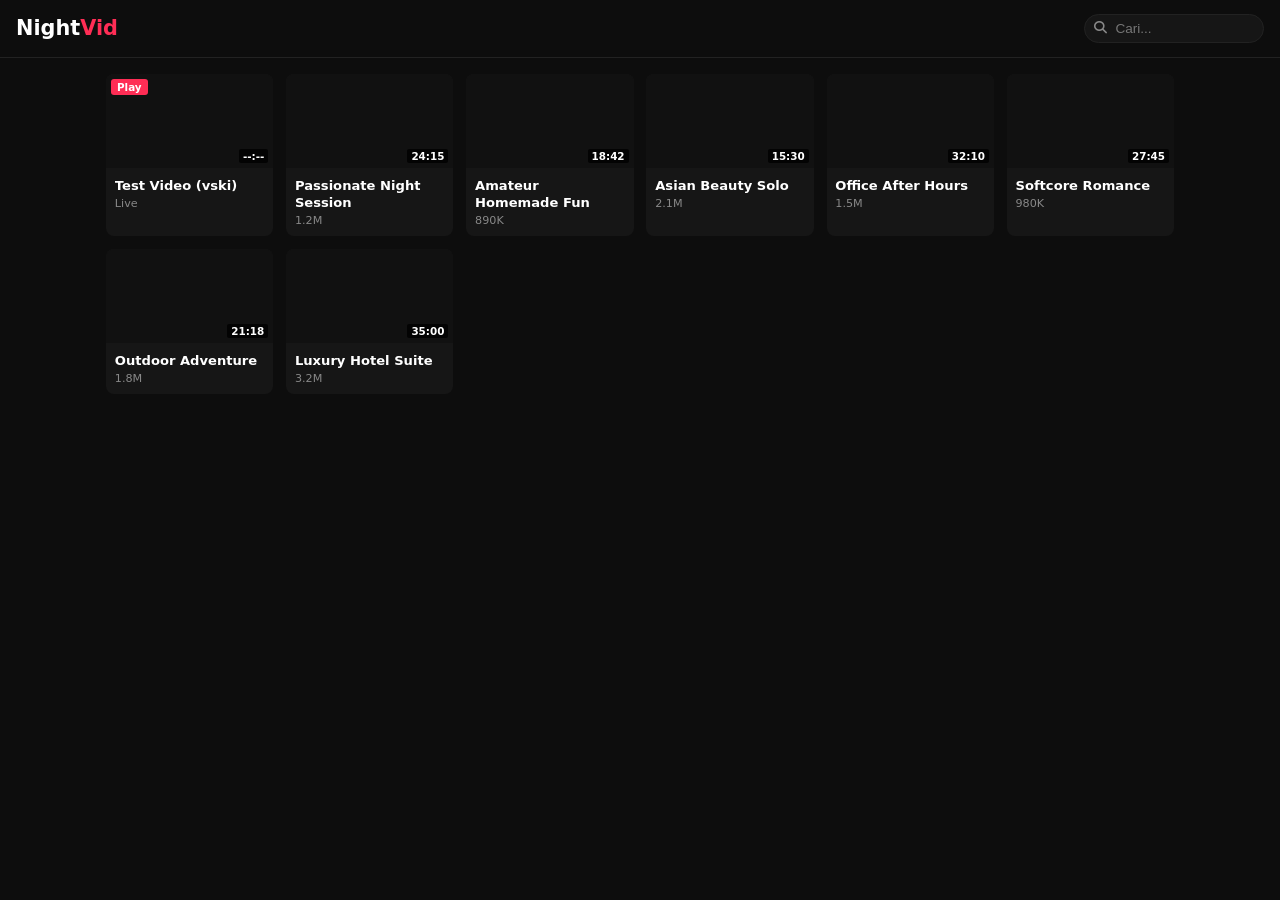
==== commit 244814c0: "Add embed player support + test video from vski.cc" ====
--- a/index.html
+++ b/index.html
@@ -23,13 +23,7 @@
   <div class="modal" id="modal">
     <div class="modal-box">
       <button class="close" id="closeBtn">&times;</button>
-      <div class="player">
-        <div class="player-inner">
-          <i class="fas fa-play-circle"></i>
-          <p>Preview</p>
-          <button class="play-btn" id="playBtn">Putar</button>
-        </div>
-      </div>
+      <div class="player" id="player"></div>
       <div class="info">
         <h2 id="modalTitle">-</h2>
         <p id="modalMeta" class="meta">-</p>
--- a/css/style.css
+++ b/css/style.css
@@ -17,20 +17,20 @@
 .thumb{position:relative;aspect-ratio:16/9;background:#111;overflow:hidden}
 .thumb img{width:100%;height:100%;object-fit:cover;display:block}
 .dur{position:absolute;bottom:5px;right:5px;background:rgba(0,0,0,.85);color:#fff;font-size:.65rem;font-weight:600;padding:1px 4px;border-radius:2px}
+.badge{position:absolute;top:5px;left:5px;background:var(--pink);color:#fff;font-size:.65rem;font-weight:700;padding:2px 6px;border-radius:3px}
 .card-body{padding:.55rem}
 .card-title{font-size:.82rem;font-weight:600;line-height:1.3;display:-webkit-box;-webkit-line-clamp:2;-webkit-box-orient:vertical;overflow:hidden}
 .card-meta{font-size:.7rem;color:var(--muted);margin-top:.2rem}
 
 .modal{display:none;position:fixed;inset:0;background:rgba(0,0,0,.9);z-index:200;align-items:center;justify-content:center;padding:1rem}
 .modal.show{display:flex}
-.modal-box{background:var(--card);border-radius:10px;width:100%;max-width:680px;position:relative;overflow:hidden}
+.modal-box{background:var(--card);border-radius:10px;width:100%;max-width:720px;position:relative;overflow:hidden}
 .close{position:absolute;top:8px;right:10px;background:rgba(0,0,0,.6);border:none;color:#fff;width:28px;height:28px;border-radius:50%;cursor:pointer;z-index:5;font-size:1.1rem;line-height:1}
 .close:hover{background:var(--pink)}
-.player{aspect-ratio:16/9;background:#000;display:flex;align-items:center;justify-content:center}
-.player-inner{text-align:center;color:var(--muted)}
-.player-inner i{font-size:3rem;color:var(--pink);display:block;margin-bottom:.4rem}
-.player-inner p{margin-bottom:.8rem;font-size:.85rem}
-.play-btn{background:var(--pink);color:#fff;border:none;padding:.5rem 1.2rem;border-radius:5px;font-weight:600;font-size:.85rem;cursor:pointer}
+.player{aspect-ratio:16/9;background:#000;position:relative}
+.player iframe{width:100%;height:100%;border:0;display:block}
+.player-inner{position:absolute;inset:0;display:flex;flex-direction:column;align-items:center;justify-content:center;color:var(--muted)}
+.player-inner i{font-size:3rem;color:var(--pink);margin-bottom:.4rem}
 .info{padding:.9rem 1rem 1.1rem}
 .info h2{font-size:1.05rem;margin-bottom:.3rem}
 .meta{font-size:.8rem;color:var(--muted)}
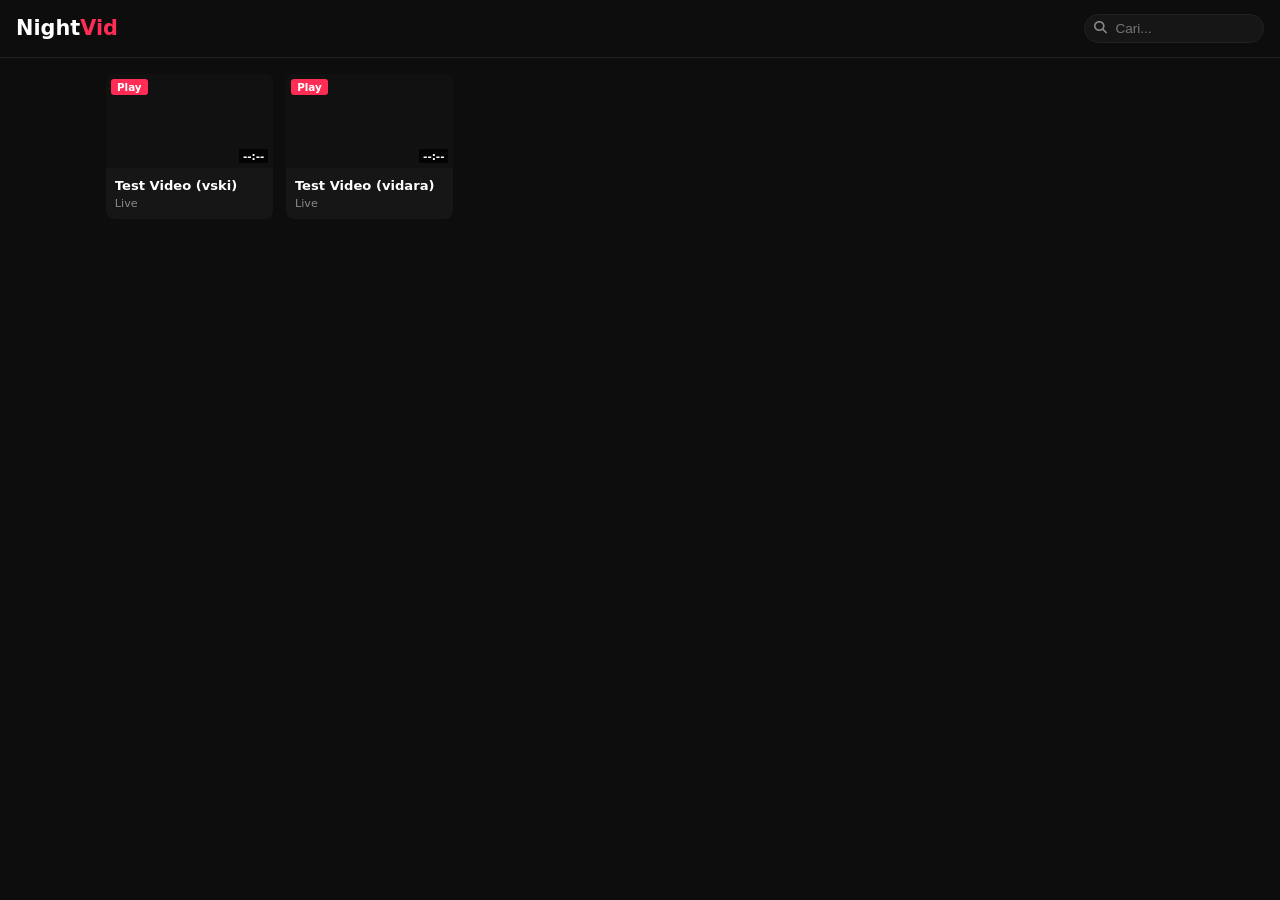
==== commit 6a93806e: "Clean: only videos with embed source, remove dummy & leftovers" ====
--- a/index.html
+++ b/index.html
@@ -22,7 +22,7 @@
 
   <div class="modal" id="modal">
     <div class="modal-box">
-      <button class="close" id="closeBtn">&times;</button>
+      <button class="close" id="closeBtn" type="button">&times;</button>
       <div class="player" id="player"></div>
       <div class="info">
         <h2 id="modalTitle">-</h2>
--- a/css/style.css
+++ b/css/style.css
@@ -29,8 +29,6 @@
 .close:hover{background:var(--pink)}
 .player{aspect-ratio:16/9;background:#000;position:relative}
 .player iframe{width:100%;height:100%;border:0;display:block}
-.player-inner{position:absolute;inset:0;display:flex;flex-direction:column;align-items:center;justify-content:center;color:var(--muted)}
-.player-inner i{font-size:3rem;color:var(--pink);margin-bottom:.4rem}
 .info{padding:.9rem 1rem 1.1rem}
 .info h2{font-size:1.05rem;margin-bottom:.3rem}
 .meta{font-size:.8rem;color:var(--muted)}
